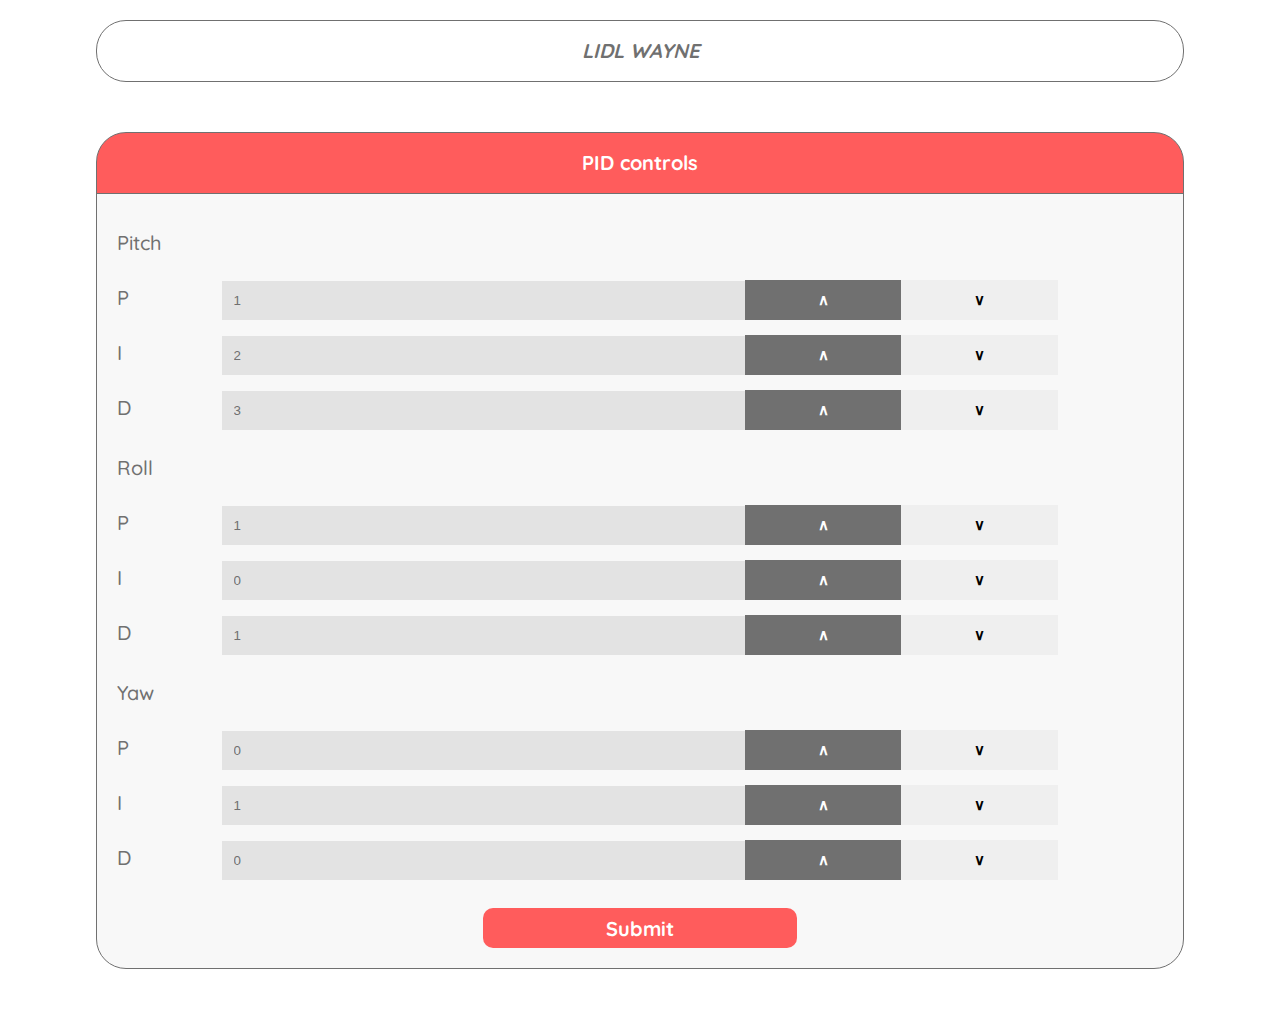
==== Web/www/index.html @ f4167f24 "Add Web folder" ====
<!DOCTYPE html>

<html lang="en">

	<head>
		<meta charset="UTF-8" />
		<title>Lidl Wayne Controls</title>
		<link rel="stylesheet" href="style.css" />
		<link href="https://fonts.googleapis.com/css2?family=Quicksand:wght@300;400;500;600;700&display=swap" rel="stylesheet">
	</head>

	<body>
		<main>
			<h1 class="text--bold">LIDL WAYNE</h1>
			<section class="cards">
				<div class="card">
					<div class="card_title text--bold">
						PID controls
					</div>
					<div id="pid_card" class="card_body text--medium">
						<!--<br>
						<p class="text--bold">Pitch : </p>
						<br>
						<label style="display:inline-block; width:10%;" class="text--medium">P</label>
						<input type="text" class="card_input">
						<button class="button_up text--bold" type="increment">∧</button>
						<button class="button_down text--bold" type="increment">∨</button>
						<br>
						<label style="display:inline-block; width:10%;" class="text--medium">I</label>
						<input type="text">
						<button class="button_up text--bold" type="increment">∧</button>
						<button class="button_down text--bold" type="increment">∨</button>
						<br>
						<label style="display:inline-block; width:10%;" class="text--medium">D</label>
						<input type="text">
						<button class="button_up text--bold" type="increment">∧</button>
						<button class="button_down text--bold" type="increment">∨</button>

						<br><br>
						<p class="text--bold">Roll : </p>
						<br>
						<label style="display:inline-block; width:10%;" class="text--medium">P</label>
						<input id="roll_p" type="text" class="card_input">
						<button class="button_up text--bold" type="increment">∧</button>
						<button class="button_down text--bold" type="increment">∨</button>
						<br>
						<label style="display:inline-block; width:10%;" class="text--medium">I</label>
						<input type="text">
						<button class="button_up text--bold" type="increment">∧</button>
						<button class="button_down text--bold" type="increment">∨</button>
						<br>
						<label style="display:inline-block; width:10%;" class="text--medium">D</label>
						<input type="text">
						<button class="button_up text--bold" type="increment">∧</button>
						<button class="button_down text--bold" type="increment">∨</button>

						<br><br>
						<p class="text--bold">Yaw : </p>
						<br>
						<label style="display:inline-block; width:10%;" class="text--medium">P</label>
						<input type="text" class="card_input">
						<button class="button_up text--bold" type="increment">∧</button>
						<button class="button_down text--bold" type="increment">∨</button>
						<br>
						<label style="display:inline-block; width:10%;" class="text--medium">I</label>
						<input type="text">
						<button class="button_up text--bold" type="increment">∧</button>
						<button class="button_down text--bold" type="increment">∨</button>
						<br>
						<label style="display:inline-block; width:10%;" class="text--medium">D</label>
						<input type="text">
						<button class="button_up text--bold" type="increment">∧</button>
						<button class="button_down text--bold" type="increment">∨</button>

						<br><br>
						<div style="text-align: center;">
							<button class="text--bold" type="submit">Submit</button>
						</div> -->
					</div>
				</div>
			</section>
		</main>
		<script>
			var pid_card = document.getElementById("pid_card");
			var names = ["Pitch", "Roll", "Yaw"];
			fetch('pid.json')
				.then(response => response.json())
				.then(data => appendPID(data));
			
			function appendPID(data){
				console.log(data);
				// Run for pitch, roll and yaw
				for (var i = 0; i < data.length; i++) {
					var _br = document.createElement("br");
					// Title
					var title = document.createElement("p");
					title.class = "text--bold";
					title.innerHTML = names[i];
					// Labels
					var label_prop = document.createElement("label");
					label_prop.style = "display:inline-block; width:10%;";
					label_prop.class = "text--medium";
					var label_integ = label_prop.cloneNode(true);
					var label_deriv = label_prop.cloneNode(true);
					label_prop.innerHTML = "P";
					label_integ.innerHTML = "I";
					label_deriv.innerHTML = "D";
					// Inputs
					var prop = document.createElement("input");
					prop.type = "text";
					prop.class = "card_input";
					var integ = prop.cloneNode(true);
					var deriv = prop.cloneNode(true);
					prop.id = names[i] + "_p";
					integ.id = names[i] + "_i";
					deriv.id = names[i] + "_d";
					prop.value = data[i].p;
					integ.value = data[i].i;
					deriv.value = data[i].d;
					// Increments
					var prop_up = document.createElement("button");
					prop_up.type = "increment";
					prop_up.className = "button_up text--bold";
					prop_up.innerHTML = "∧";
					var prop_down = prop_up.cloneNode(true);
					prop_down.className = "button_down text--bold";
					prop_down.innerHTML = "∨";
					var integ_up = prop_up.cloneNode(true);
					var integ_down = prop_down.cloneNode(true);
					var deriv_up = prop_up.cloneNode(true);
					var deriv_down = prop_down.cloneNode(true);
					prop_up.id = names[i] + "_but_p_up";
					prop_down.id = names[i] + "_but_p_d";
					integ_up.id = names[i] + "_but_i_up";
					integ_down.id = names[i] + "_but_i_d";
					deriv_up.id = names[i] + "_but_d_up";
					deriv_down.id = names[i] + "_but_d_d";

					// Assign values to inputs
					pid_card.appendChild(_br.cloneNode(true));
					pid_card.appendChild(title);
					pid_card.appendChild(_br.cloneNode(true));

					pid_card.appendChild(label_prop);
					pid_card.appendChild(prop);
					pid_card.appendChild(prop_up.cloneNode(true));
					pid_card.appendChild(prop_down.cloneNode(true));
					pid_card.appendChild(_br.cloneNode(true));

					pid_card.appendChild(label_integ);
					pid_card.appendChild(integ);
					pid_card.appendChild(integ_up.cloneNode(true));
					pid_card.appendChild(integ_down.cloneNode(true));
					pid_card.appendChild(_br.cloneNode(true));

					pid_card.appendChild(label_deriv);
					pid_card.appendChild(deriv);
					pid_card.appendChild(deriv_up.cloneNode(true));
					pid_card.appendChild(deriv_down.cloneNode(true));

					pid_card.appendChild(_br.cloneNode(true));
				}
				var submit = document.createElement("button");
				submit.className = "text--bold";
				submit.type = "submit";
				submit.innerHTML = "Submit";
				submit.id = "submit_btn";
				var submit_contain = document.createElement("div");
				submit_contain.style = "text-align: center;";
				submit_contain.appendChild(submit);
				pid_card.appendChild(_br.cloneNode(true));
				pid_card.appendChild(submit_contain);
			}
			window.onload = function(){
				// Submit button listener
				// Should read all of the text boxes and save to pid.json
				document.getElementById("submit_btn").addEventListener("click", function() {
					// Placeholder to test
					console.log(document.getElementById("Pitch_p").value);
				});
				for (var i = 0; i < names.length; i++) {
					// Button listeners
					// Used to increment the text boxes up and down
					/*document.getElementById("submit_btn").addEventListener("click", function() {
						console.log(document.getElementById(names[i] + "but_p_up").value);
					});*/
					// Input listeners
					
				}
			}
		</script>
	</body>

</html>
---- Web/www/style.css ----
*{
    box-sizing: border-box;
    margin: 0;
    padding: 0;
}
body {
    background-color: white; 
    color: #707070;
    font-size: 20px;
    line-height: 20px;
    margin-top: 20px;
}
h1 {
    width: 85%;
    margin: 0 auto;
    padding: 20px;
    /* Border */
    border-style: solid;
    border-width: 1px;
    border-radius: 30px;
    border-color: #707070;
    /* Text */
    color: #707070;
    font-style: italic;
    font-size: 20px;
    text-align: center;
}
input[type=text] {
    width: 50%;
    padding: 12px;
    margin: 8px 0;
    border-style: none;
    background-color: #E3E3E3;
    color: #707070;
}
button[type=increment]{
    border: none;
    display: inline-block;
    cursor: pointer;
}
.button_up{
    height: 40px;
    width: 15%;
    background-color: #707070;
    color: #ffffff;
    font-size: 15px;
}
.button_down{
    height: 40px;
    width: 15%;
    font-size: 15px;
}
button[type=submit]{
    border: none;
    border-radius: 10px;
    justify-content: center;
    cursor: pointer;
    height: 40px;
    width: 30%;
    background-color: #FF5C5C;
    color: #ffffff;
    font-size: 20px;
}

.text--bold{
    font-family: 'Quicksand', Verdana, sans-serif; 
    font-weight: 700;
}
.text--medium{
    font-family: 'Quicksand', Verdana, sans-serif; 
    font-weight: 500;
}
.text--center{
    text-align: center;
}
.text--underline{
    text-decoration: underline;
}

.cards{
    width: 85%;
    margin: 0 auto;
    padding-top: 50px;
    padding-bottom: 50px;
}
.card{
    margin: 0 auto;
    background: linear-gradient(to bottom,  #FF5C5C 0px,#FF5C5C 60px, #707070 60px,#707070 61px, #f8f8f8 61px,#f8f8f8 100%);
    /* Border */
    border-style: solid;
    border-width: 1px;
    border-radius: 30px;
    border-color: #707070;
}
.card_title{
    margin: 0 auto;
    text-align: center;
    padding: 20px;
    color: rgb(255, 255, 255); 
}
.card_body{
    padding: 20px;
}
.card_info{
    display: flex;
}
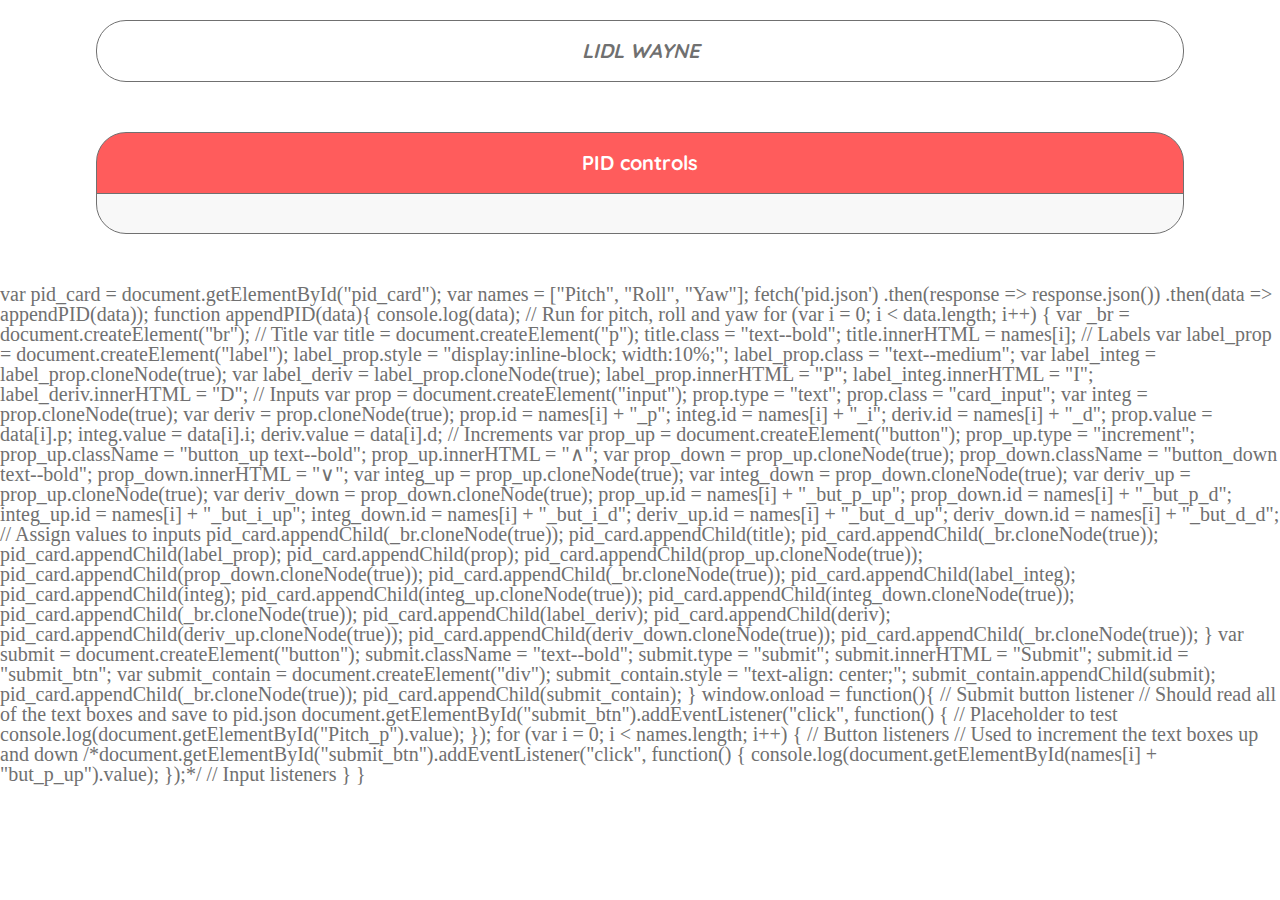
==== commit 7f8ba753: "moving javascript to different file" ====
--- a/Web/www/index.html
+++ b/Web/www/index.html
@@ -80,7 +80,7 @@
 				</div>
 			</section>
 		</main>
-		<script>
+		<script type="text/javascript" src="path-to-javascript-file.js"></script>
 			var pid_card = document.getElementById("pid_card");
 			var names = ["Pitch", "Roll", "Yaw"];
 			fetch('pid.json')
@@ -191,4 +191,4 @@
 		</script>
 	</body>
 
-</html>+</html>
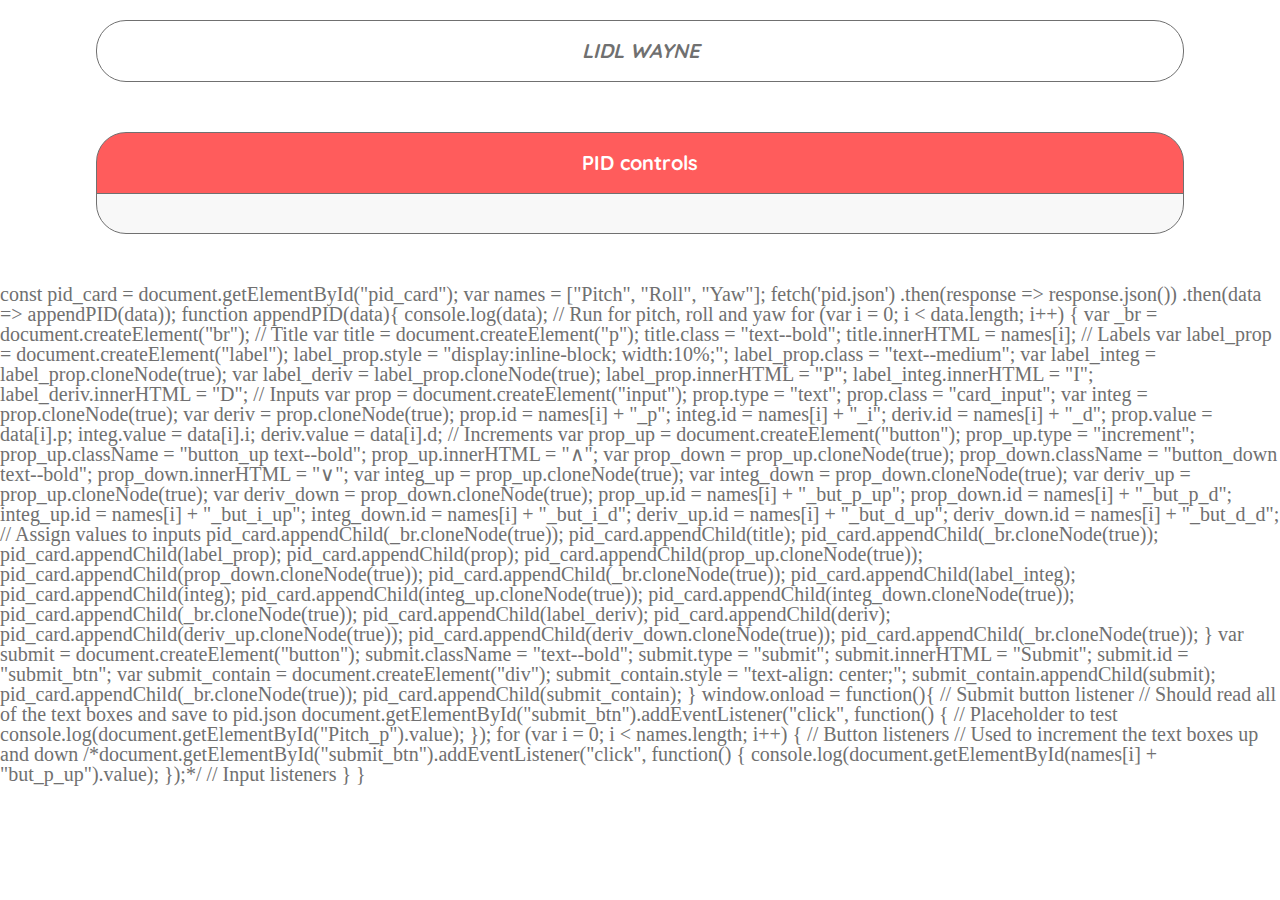
==== commit 99834076: "updating outdated javascript syntax ( var )" ====
--- a/Web/www/index.html
+++ b/Web/www/index.html
@@ -81,7 +81,7 @@
 			</section>
 		</main>
 		<script type="text/javascript" src="path-to-javascript-file.js"></script>
-			var pid_card = document.getElementById("pid_card");
+			const pid_card = document.getElementById("pid_card");
 			var names = ["Pitch", "Roll", "Yaw"];
 			fetch('pid.json')
 				.then(response => response.json())
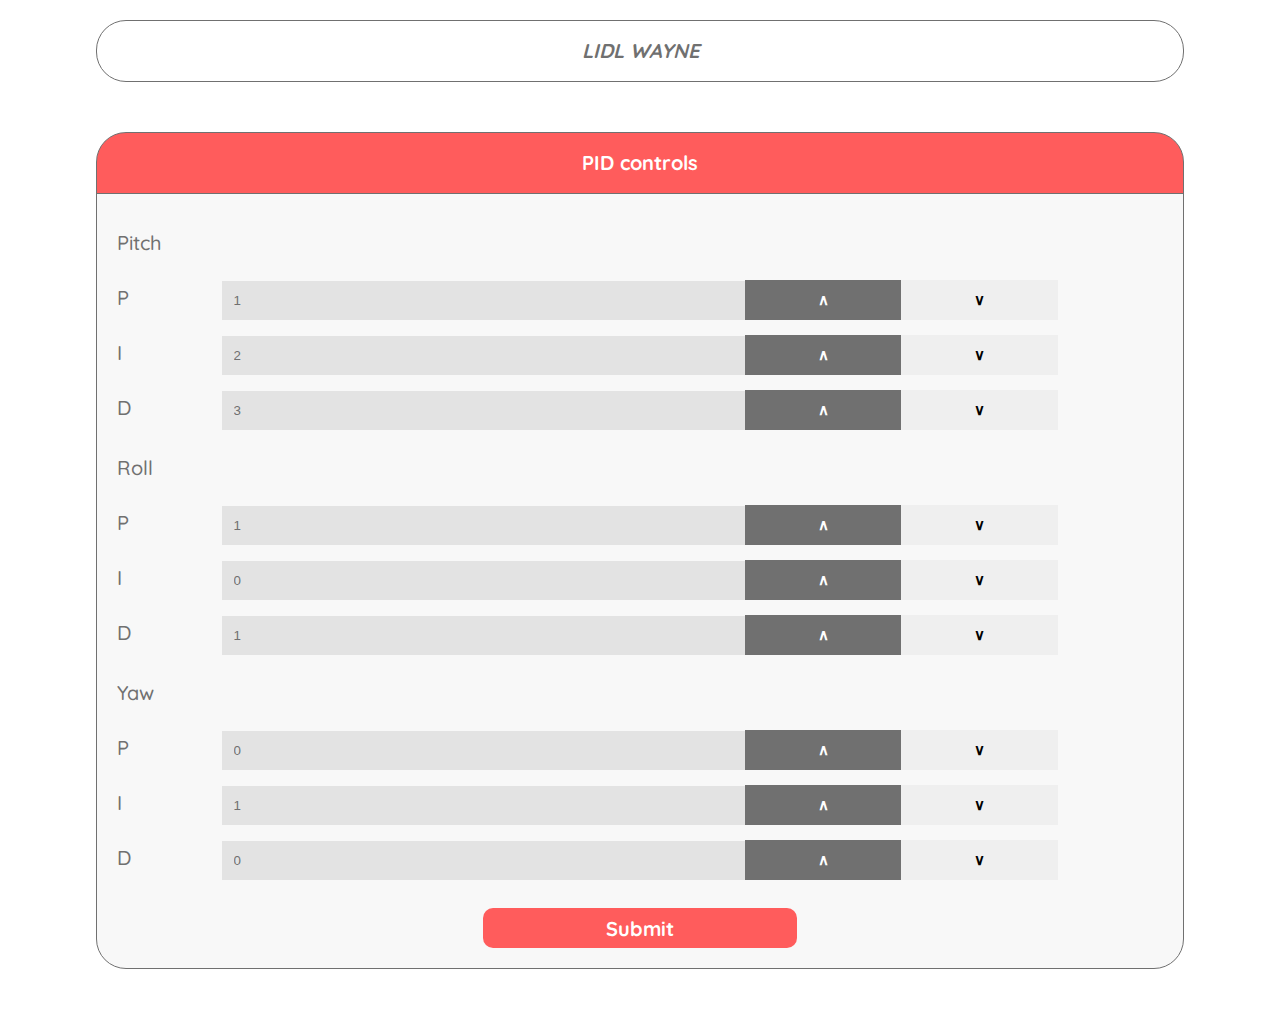
==== commit 09f4ccc9: "added new javascript file" ====
--- a/Web/www/index.html
+++ b/Web/www/index.html
@@ -18,177 +18,12 @@
 						PID controls
 					</div>
 					<div id="pid_card" class="card_body text--medium">
-						<!--<br>
-						<p class="text--bold">Pitch : </p>
-						<br>
-						<label style="display:inline-block; width:10%;" class="text--medium">P</label>
-						<input type="text" class="card_input">
-						<button class="button_up text--bold" type="increment">∧</button>
-						<button class="button_down text--bold" type="increment">∨</button>
-						<br>
-						<label style="display:inline-block; width:10%;" class="text--medium">I</label>
-						<input type="text">
-						<button class="button_up text--bold" type="increment">∧</button>
-						<button class="button_down text--bold" type="increment">∨</button>
-						<br>
-						<label style="display:inline-block; width:10%;" class="text--medium">D</label>
-						<input type="text">
-						<button class="button_up text--bold" type="increment">∧</button>
-						<button class="button_down text--bold" type="increment">∨</button>
-
-						<br><br>
-						<p class="text--bold">Roll : </p>
-						<br>
-						<label style="display:inline-block; width:10%;" class="text--medium">P</label>
-						<input id="roll_p" type="text" class="card_input">
-						<button class="button_up text--bold" type="increment">∧</button>
-						<button class="button_down text--bold" type="increment">∨</button>
-						<br>
-						<label style="display:inline-block; width:10%;" class="text--medium">I</label>
-						<input type="text">
-						<button class="button_up text--bold" type="increment">∧</button>
-						<button class="button_down text--bold" type="increment">∨</button>
-						<br>
-						<label style="display:inline-block; width:10%;" class="text--medium">D</label>
-						<input type="text">
-						<button class="button_up text--bold" type="increment">∧</button>
-						<button class="button_down text--bold" type="increment">∨</button>
-
-						<br><br>
-						<p class="text--bold">Yaw : </p>
-						<br>
-						<label style="display:inline-block; width:10%;" class="text--medium">P</label>
-						<input type="text" class="card_input">
-						<button class="button_up text--bold" type="increment">∧</button>
-						<button class="button_down text--bold" type="increment">∨</button>
-						<br>
-						<label style="display:inline-block; width:10%;" class="text--medium">I</label>
-						<input type="text">
-						<button class="button_up text--bold" type="increment">∧</button>
-						<button class="button_down text--bold" type="increment">∨</button>
-						<br>
-						<label style="display:inline-block; width:10%;" class="text--medium">D</label>
-						<input type="text">
-						<button class="button_up text--bold" type="increment">∧</button>
-						<button class="button_down text--bold" type="increment">∨</button>
-
-						<br><br>
-						<div style="text-align: center;">
-							<button class="text--bold" type="submit">Submit</button>
-						</div> -->
+						
 					</div>
 				</div>
 			</section>
 		</main>
-		<script type="text/javascript" src="path-to-javascript-file.js"></script>
-			const pid_card = document.getElementById("pid_card");
-			var names = ["Pitch", "Roll", "Yaw"];
-			fetch('pid.json')
-				.then(response => response.json())
-				.then(data => appendPID(data));
-			
-			function appendPID(data){
-				console.log(data);
-				// Run for pitch, roll and yaw
-				for (var i = 0; i < data.length; i++) {
-					var _br = document.createElement("br");
-					// Title
-					var title = document.createElement("p");
-					title.class = "text--bold";
-					title.innerHTML = names[i];
-					// Labels
-					var label_prop = document.createElement("label");
-					label_prop.style = "display:inline-block; width:10%;";
-					label_prop.class = "text--medium";
-					var label_integ = label_prop.cloneNode(true);
-					var label_deriv = label_prop.cloneNode(true);
-					label_prop.innerHTML = "P";
-					label_integ.innerHTML = "I";
-					label_deriv.innerHTML = "D";
-					// Inputs
-					var prop = document.createElement("input");
-					prop.type = "text";
-					prop.class = "card_input";
-					var integ = prop.cloneNode(true);
-					var deriv = prop.cloneNode(true);
-					prop.id = names[i] + "_p";
-					integ.id = names[i] + "_i";
-					deriv.id = names[i] + "_d";
-					prop.value = data[i].p;
-					integ.value = data[i].i;
-					deriv.value = data[i].d;
-					// Increments
-					var prop_up = document.createElement("button");
-					prop_up.type = "increment";
-					prop_up.className = "button_up text--bold";
-					prop_up.innerHTML = "∧";
-					var prop_down = prop_up.cloneNode(true);
-					prop_down.className = "button_down text--bold";
-					prop_down.innerHTML = "∨";
-					var integ_up = prop_up.cloneNode(true);
-					var integ_down = prop_down.cloneNode(true);
-					var deriv_up = prop_up.cloneNode(true);
-					var deriv_down = prop_down.cloneNode(true);
-					prop_up.id = names[i] + "_but_p_up";
-					prop_down.id = names[i] + "_but_p_d";
-					integ_up.id = names[i] + "_but_i_up";
-					integ_down.id = names[i] + "_but_i_d";
-					deriv_up.id = names[i] + "_but_d_up";
-					deriv_down.id = names[i] + "_but_d_d";
-
-					// Assign values to inputs
-					pid_card.appendChild(_br.cloneNode(true));
-					pid_card.appendChild(title);
-					pid_card.appendChild(_br.cloneNode(true));
-
-					pid_card.appendChild(label_prop);
-					pid_card.appendChild(prop);
-					pid_card.appendChild(prop_up.cloneNode(true));
-					pid_card.appendChild(prop_down.cloneNode(true));
-					pid_card.appendChild(_br.cloneNode(true));
-
-					pid_card.appendChild(label_integ);
-					pid_card.appendChild(integ);
-					pid_card.appendChild(integ_up.cloneNode(true));
-					pid_card.appendChild(integ_down.cloneNode(true));
-					pid_card.appendChild(_br.cloneNode(true));
-
-					pid_card.appendChild(label_deriv);
-					pid_card.appendChild(deriv);
-					pid_card.appendChild(deriv_up.cloneNode(true));
-					pid_card.appendChild(deriv_down.cloneNode(true));
-
-					pid_card.appendChild(_br.cloneNode(true));
-				}
-				var submit = document.createElement("button");
-				submit.className = "text--bold";
-				submit.type = "submit";
-				submit.innerHTML = "Submit";
-				submit.id = "submit_btn";
-				var submit_contain = document.createElement("div");
-				submit_contain.style = "text-align: center;";
-				submit_contain.appendChild(submit);
-				pid_card.appendChild(_br.cloneNode(true));
-				pid_card.appendChild(submit_contain);
-			}
-			window.onload = function(){
-				// Submit button listener
-				// Should read all of the text boxes and save to pid.json
-				document.getElementById("submit_btn").addEventListener("click", function() {
-					// Placeholder to test
-					console.log(document.getElementById("Pitch_p").value);
-				});
-				for (var i = 0; i < names.length; i++) {
-					// Button listeners
-					// Used to increment the text boxes up and down
-					/*document.getElementById("submit_btn").addEventListener("click", function() {
-						console.log(document.getElementById(names[i] + "but_p_up").value);
-					});*/
-					// Input listeners
-					
-				}
-			}
-		</script>
+		<script type="text/javascript" src="index.js"></script>
 	</body>
 
 </html>
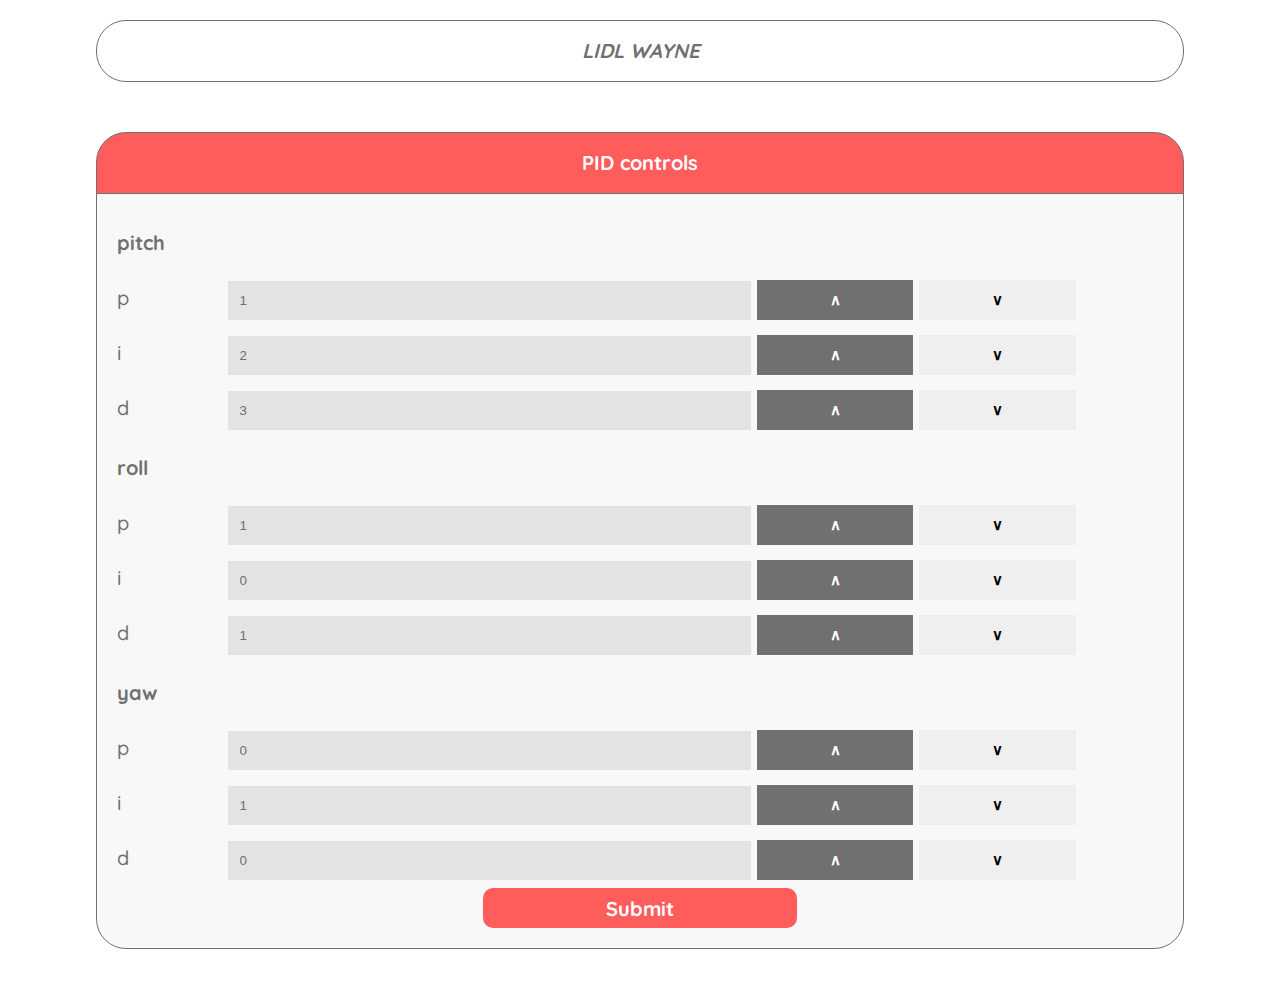
==== commit 8bf08d9b: "proper templating for inserting elements into the DOM :)" ====
--- a/Web/www/index.html
+++ b/Web/www/index.html
@@ -17,9 +17,7 @@
 					<div class="card_title text--bold">
 						PID controls
 					</div>
-					<div id="pid_card" class="card_body text--medium">
-						
-					</div>
+					<div id="pid_card" class="card_body text--medium"></div>
 				</div>
 			</section>
 		</main>
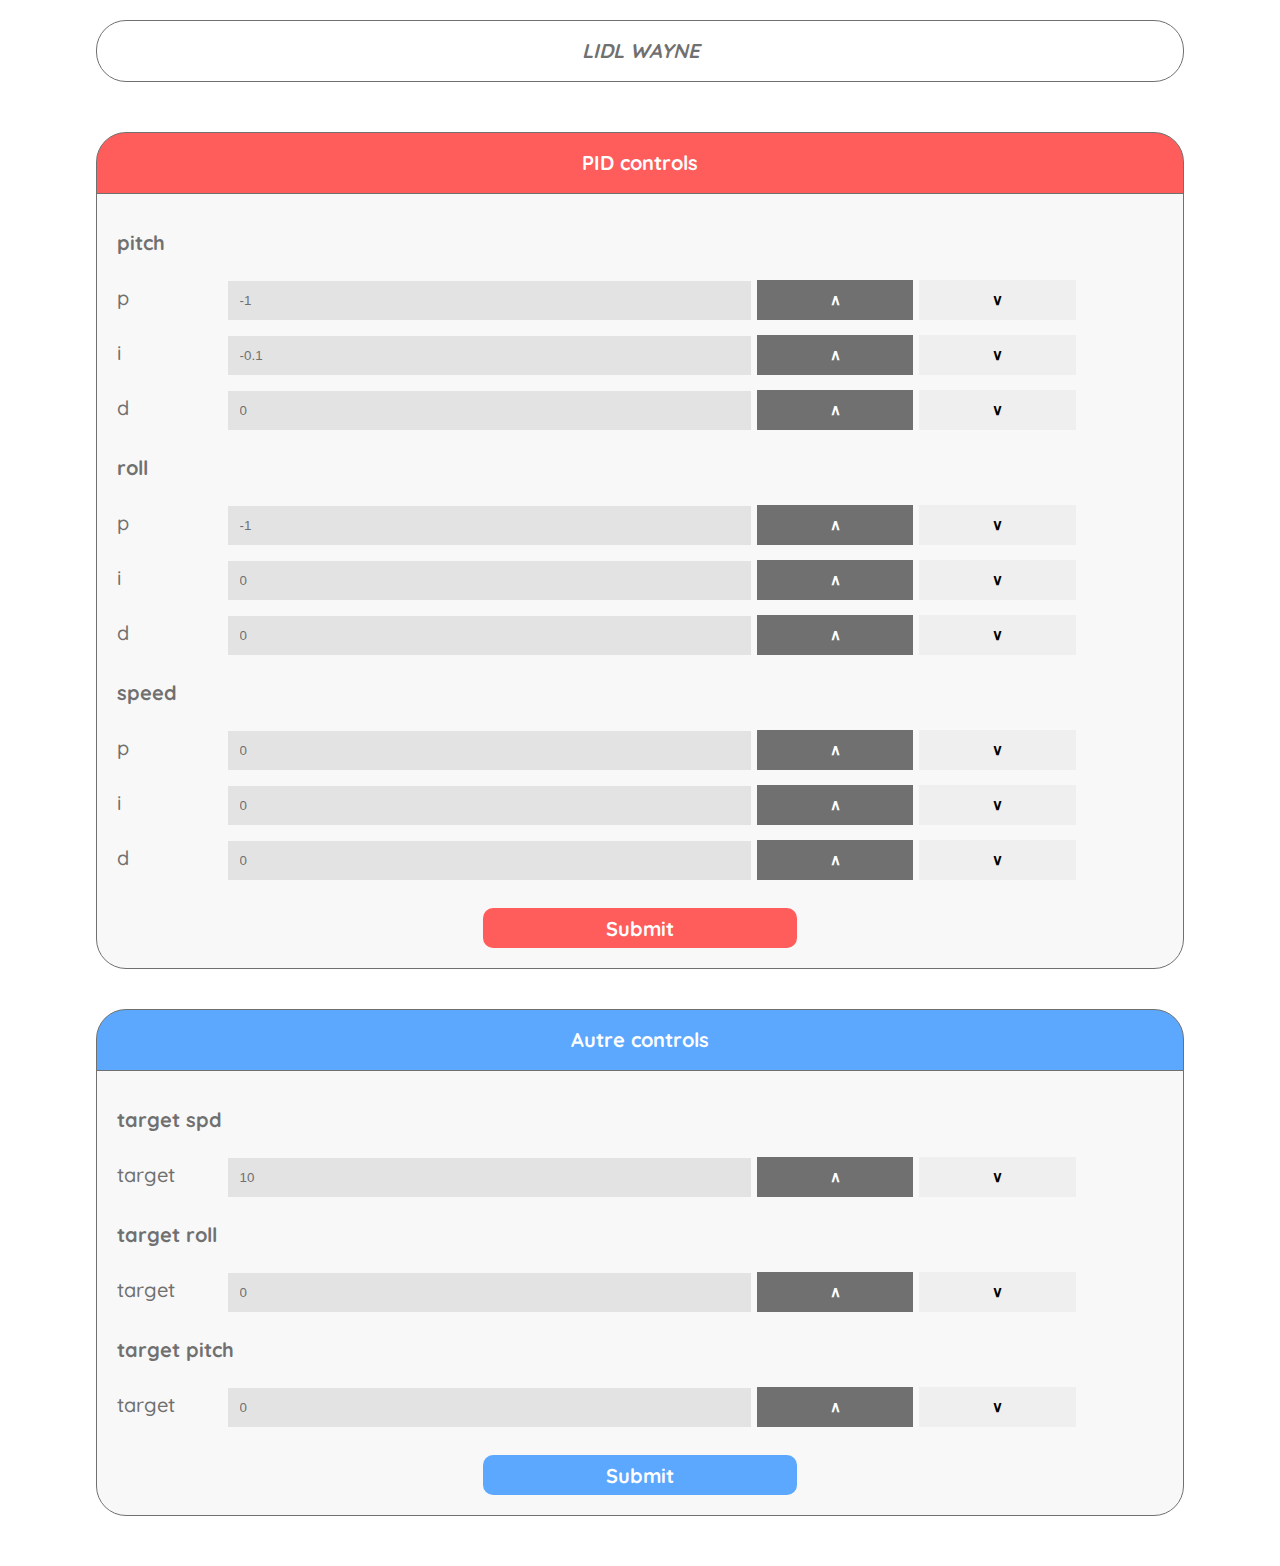
==== commit 43a611b5: "small bug fixes and addition of setpoint control from web" ====
--- a/Web/www/index.html
+++ b/Web/www/index.html
@@ -19,6 +19,13 @@
 					</div>
 					<div id="pid_card" class="card_body text--medium"></div>
 				</div>
+				<br><br>
+				<div style="background: linear-gradient(to bottom,  #5ca8ff 0px,#5ca8ff 60px, #707070 60px,#707070 61px, #f8f8f8 61px,#f8f8f8 100%);"class="card">
+					<div class="card_title text--bold">
+						Autre controls
+					</div>
+					<div id="autre_card" class="card_body text--medium"></div>
+				</div>
 			</section>
 		</main>
 		<script type="text/javascript" src="index.js"></script>
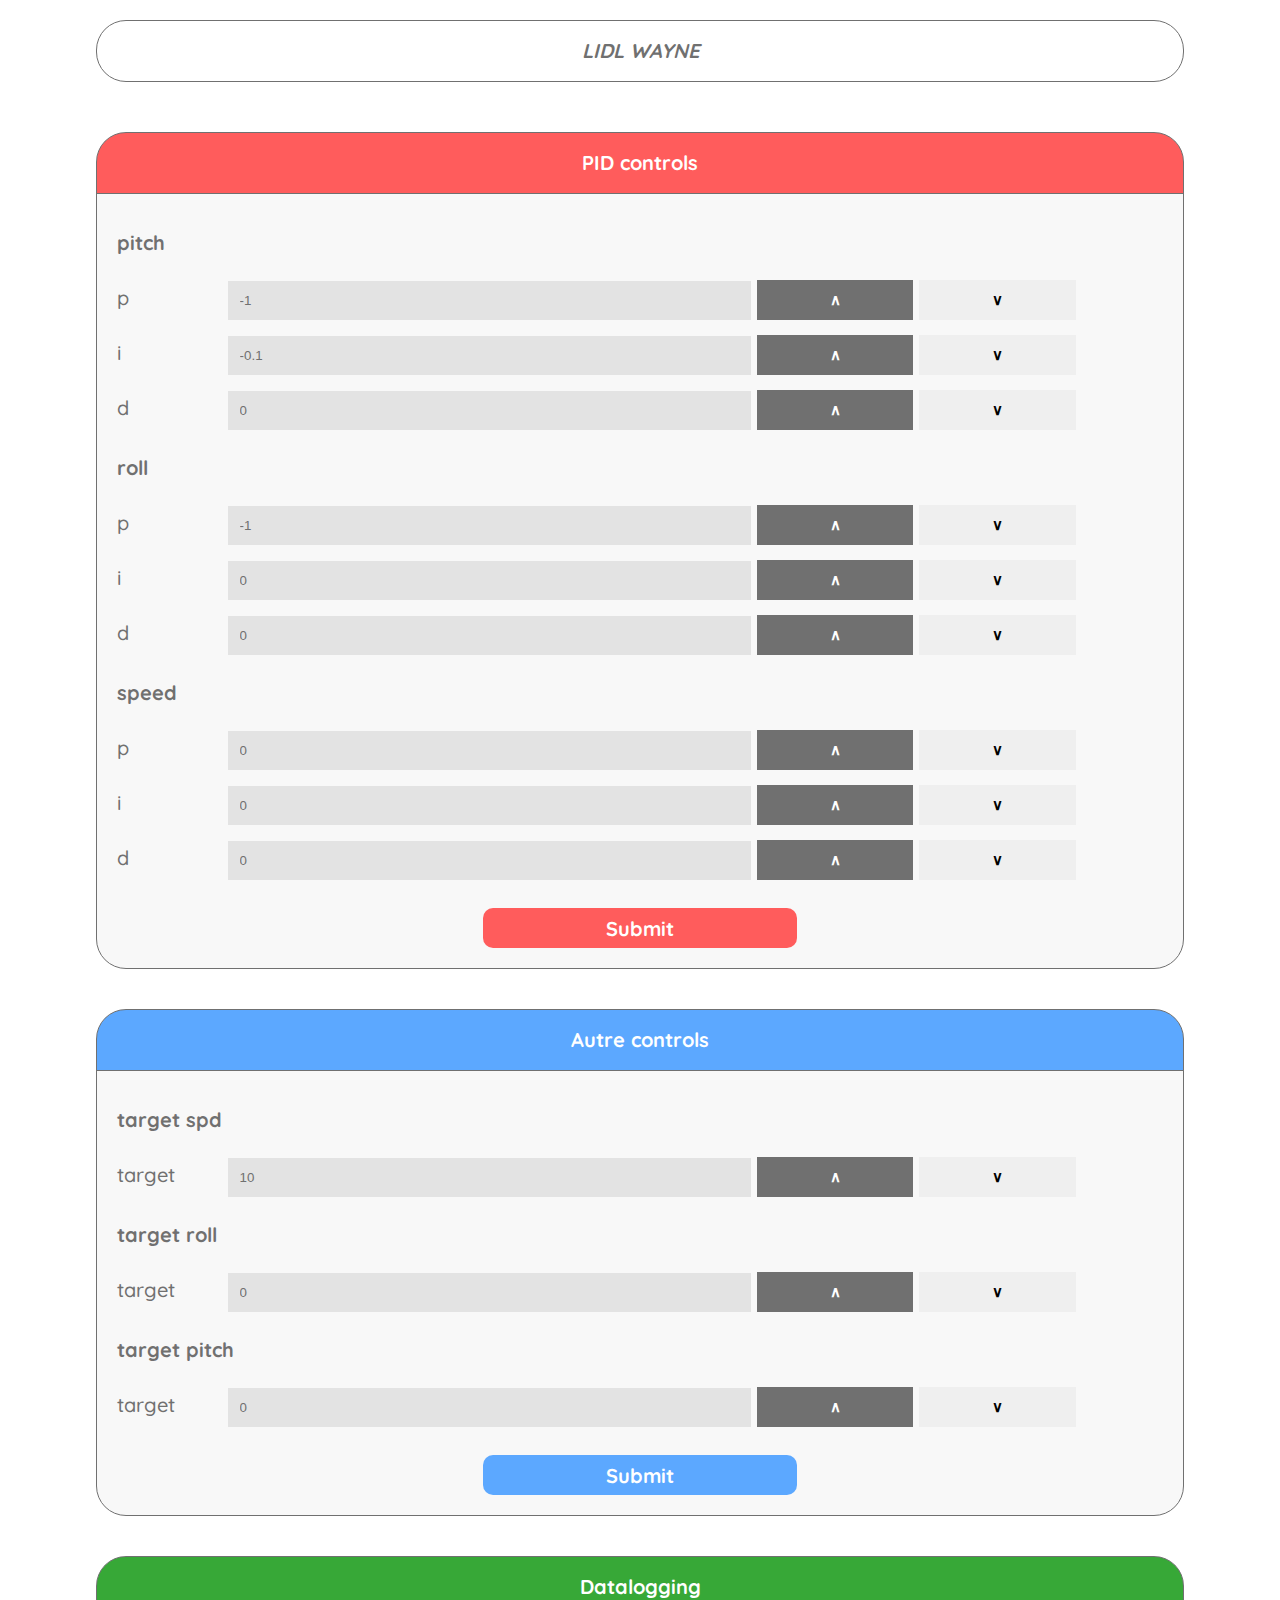
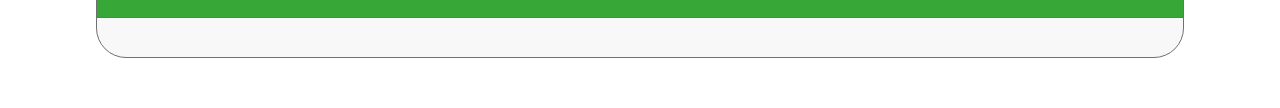
==== commit 09d7871b: "added datalogging using highcharts and websockets" ====
--- a/Web/www/index.html
+++ b/Web/www/index.html
@@ -7,6 +7,7 @@
 		<title>Lidl Wayne Controls</title>
 		<link rel="stylesheet" href="style.css" />
 		<link href="https://fonts.googleapis.com/css2?family=Quicksand:wght@300;400;500;600;700&display=swap" rel="stylesheet">
+		<script src="https://code.highcharts.com/highcharts.js"></script>
 	</head>
 
 	<body>
@@ -20,15 +21,22 @@
 					<div id="pid_card" class="card_body text--medium"></div>
 				</div>
 				<br><br>
-				<div style="background: linear-gradient(to bottom,  #5ca8ff 0px,#5ca8ff 60px, #707070 60px,#707070 61px, #f8f8f8 61px,#f8f8f8 100%);"class="card">
+				<div class="card" style="background: linear-gradient(to bottom,  #5ca8ff 0px,#5ca8ff 60px, #707070 60px,#707070 61px, #f8f8f8 61px,#f8f8f8 100%);">
 					<div class="card_title text--bold">
 						Autre controls
 					</div>
 					<div id="autre_card" class="card_body text--medium"></div>
 				</div>
+				<br><br>
+				<div class="card" style="background: linear-gradient(to bottom,  #37a837 0px,#37a837 60px, #707070 60px,#707070 61px, #f8f8f8 61px,#f8f8f8 100%);">
+					<div class="card_title text--bold">
+						Datalogging
+					</div>
+					<div id="log_card" class="card_body text--medium"></div>
+				</div>
 			</section>
 		</main>
 		<script type="text/javascript" src="index.js"></script>
+		<script type="text/javascript" src="log.js"></script>
 	</body>
-
 </html>
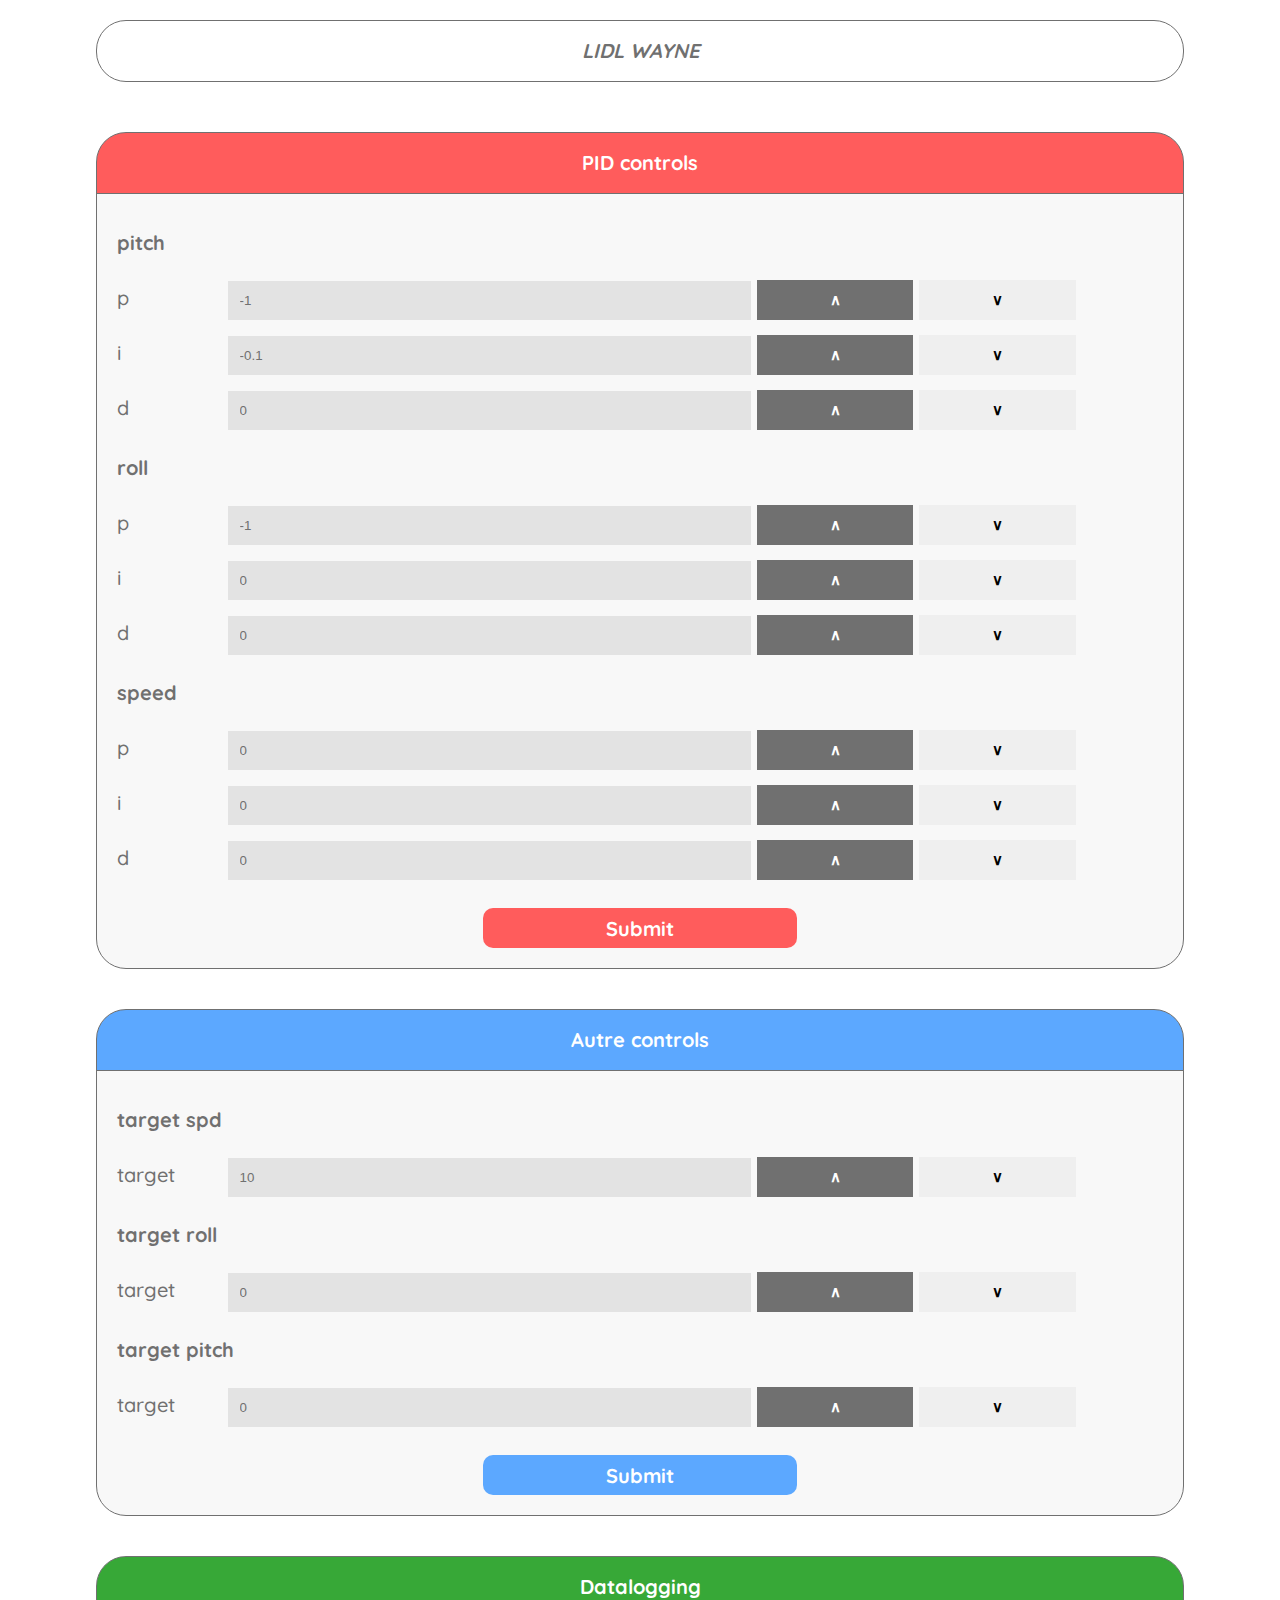
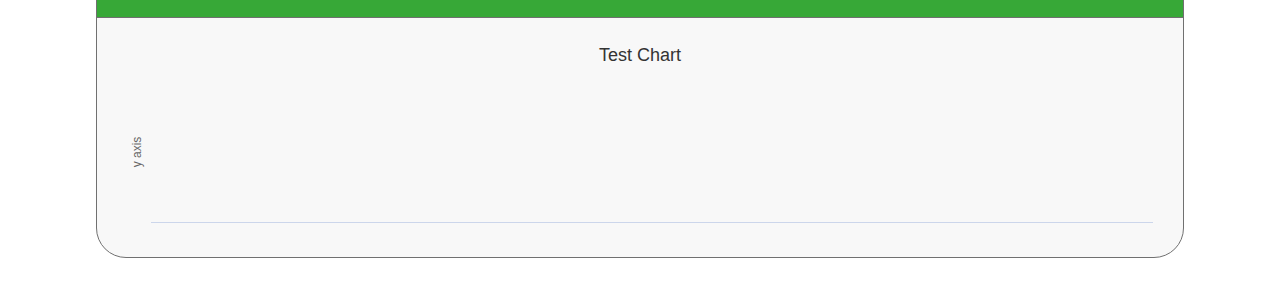
==== commit 5c3b6b62: "added highcharts.js so that it can be used offline" ====
--- a/Web/www/index.html
+++ b/Web/www/index.html
@@ -7,7 +7,7 @@
 		<title>Lidl Wayne Controls</title>
 		<link rel="stylesheet" href="style.css" />
 		<link href="https://fonts.googleapis.com/css2?family=Quicksand:wght@300;400;500;600;700&display=swap" rel="stylesheet">
-		<script src="https://code.highcharts.com/highcharts.js"></script>
+		<script src="highcharts.js"></script>
 	</head>
 
 	<body>
